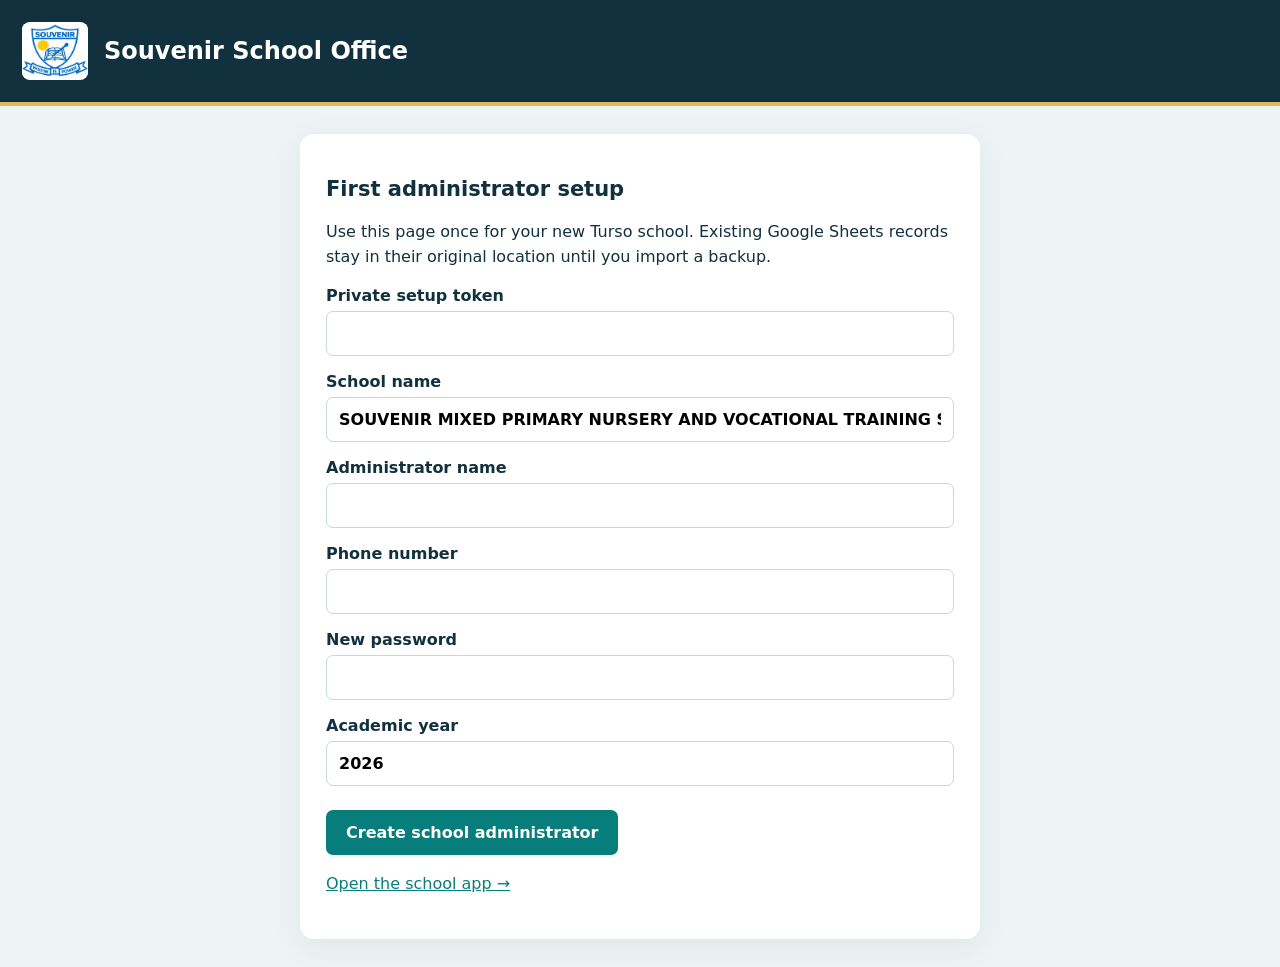
==== setup.html @ 9a5fa92a "Add files via upload" ====
<!doctype html><html lang="en"><head><meta charset="utf-8"><meta name="viewport" content="width=device-width,initial-scale=1"><title>Souvenir · First setup</title><style>
*{box-sizing:border-box}body{margin:0;background:#eef4f5;color:#12313e;font:16px system-ui,sans-serif}.top{background:#12313e;border-bottom:4px solid #dfb95b;padding:22px;color:white;display:flex;align-items:center;gap:16px}.top img{width:66px;height:58px;object-fit:contain;background:white;border-radius:8px}main{max-width:680px;margin:28px auto;padding:26px;background:white;border-radius:14px;box-shadow:0 8px 32px #12313e12}h1{font-size:24px;margin:0}h2{font-size:21px}p{line-height:1.6}label{display:block;font-weight:600;margin-top:16px}input{display:block;width:100%;padding:12px;border:1px solid #c8d7da;border-radius:7px;margin-top:6px;font:inherit}button{background:#087e7c;color:white;border:0;border-radius:7px;font:inherit;font-weight:600;padding:13px 20px;margin-top:24px;cursor:pointer}button:disabled{opacity:.6}#status{white-space:pre-wrap}a{color:#087e7c}@media(max-width:700px){main{margin:16px;padding:20px}.top{padding:16px}}
</style><script src="config.js"></script><script>window.STANDALONE_BOOT={appId:'souvenir-turso-v1'};</script><script src="client.js"></script></head><body><header class="top"><img src="assets/school-logo.jpg" alt="School crest"><h1>Souvenir School Office</h1></header><main><h2>First administrator setup</h2><p>Use this page once for your new Turso school. Existing Google Sheets records stay in their original location until you import a backup.</p><form id="setup"><label>Private setup token<input id="token" type="password" autocomplete="off" required minlength="32"></label><label>School name<input id="name" value="SOUVENIR MIXED PRIMARY NURSERY AND VOCATIONAL TRAINING SCHOOL" required></label><label>Administrator name<input id="admin" autocomplete="name" required></label><label>Phone number<input id="phone" type="tel" autocomplete="tel" required></label><label>New password<input id="password" type="password" autocomplete="new-password" minlength="8" maxlength="256" required></label><label>Academic year<input id="year" pattern="[0-9]{4}" required></label><button id="submit">Create school administrator</button></form><p id="status" role="status" aria-live="polite"></p><p><a href="index.html">Open the school app →</a></p></main><script>
year.value=String(new Date().getFullYear());document.getElementById('setup').onsubmit=async function(e){e.preventDefault();const button=document.getElementById('submit'),status=document.getElementById('status');button.disabled=true;try{
 const url=window.SOUVENIR_CONFIG?.apiUrl;if(!url||!url.startsWith('https://'))throw Error('Set apiUrl in config.js to your Worker HTTPS address first.');status.textContent='Creating your school. Please wait…';
 const salt=[...crypto.getRandomValues(new Uint8Array(32))].map(b=>b.toString(16).padStart(2,'0')).join('');const storedKey=await SouvenirPassword.deriveStoredKey(document.getElementById('password').value,salt);
 const r=await fetch(url.replace(/\/$/,'')+'/setup',{method:'POST',headers:{'Content-Type':'application/json','X-Setup-Token':document.getElementById('token').value},body:JSON.stringify({name:document.getElementById('name').value,admin:document.getElementById('admin').value,phone:document.getElementById('phone').value,year:document.getElementById('year').value,salt,storedKey})});const result=await r.json();if(result.error)throw Error(result.error.message);document.getElementById('password').value='';document.getElementById('token').value='';status.textContent='Success. Open the school app and sign in with the phone number and password you just chose.';
 }catch(error){status.textContent=error.message}finally{button.disabled=false}};
</script></body></html>
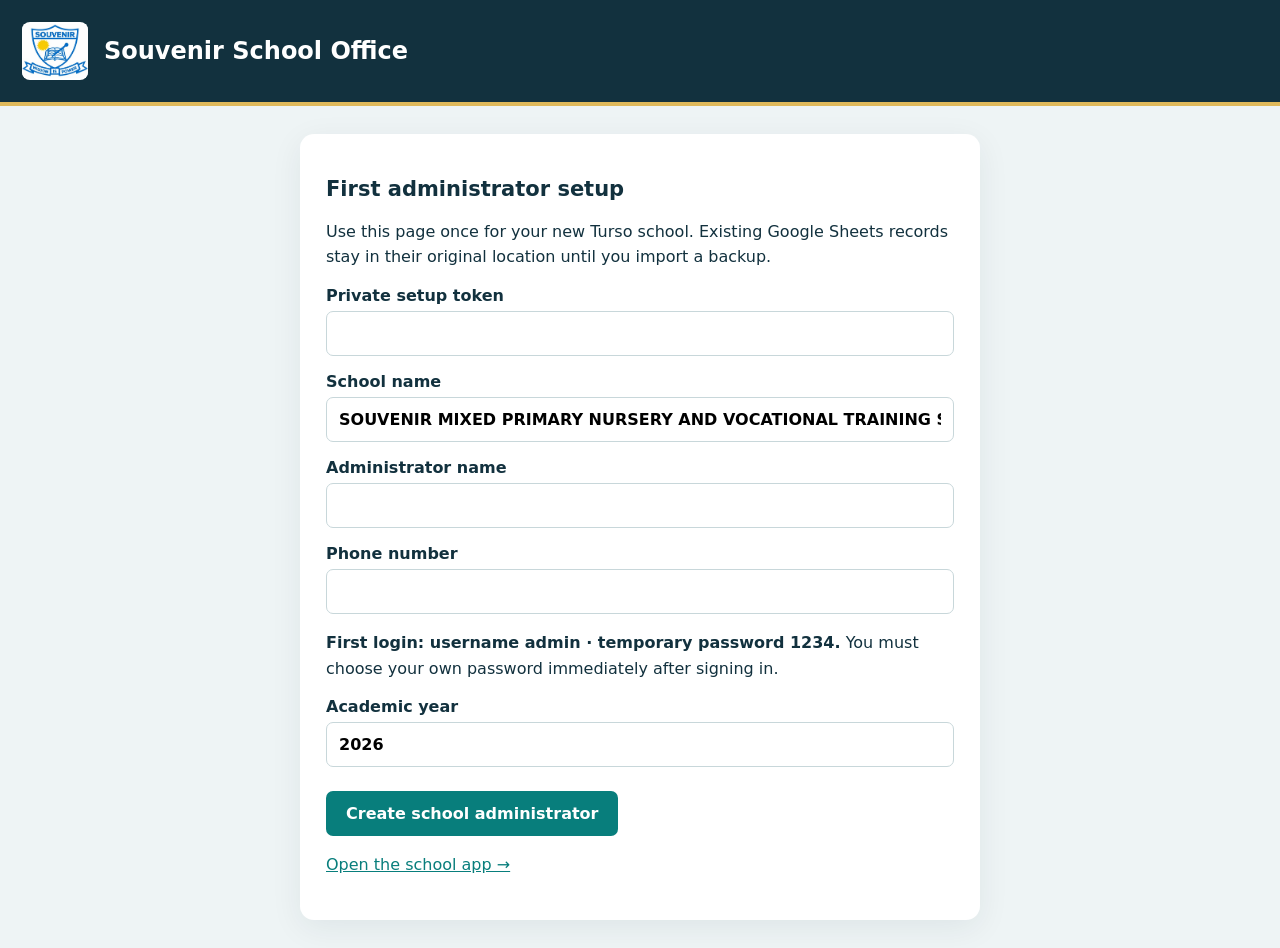
==== commit bab5a3c6: "Add files via upload" ====
--- a/setup.html
+++ b/setup.html
@@ -1,9 +1,9 @@
 <!doctype html><html lang="en"><head><meta charset="utf-8"><meta name="viewport" content="width=device-width,initial-scale=1"><title>Souvenir · First setup</title><style>
 *{box-sizing:border-box}body{margin:0;background:#eef4f5;color:#12313e;font:16px system-ui,sans-serif}.top{background:#12313e;border-bottom:4px solid #dfb95b;padding:22px;color:white;display:flex;align-items:center;gap:16px}.top img{width:66px;height:58px;object-fit:contain;background:white;border-radius:8px}main{max-width:680px;margin:28px auto;padding:26px;background:white;border-radius:14px;box-shadow:0 8px 32px #12313e12}h1{font-size:24px;margin:0}h2{font-size:21px}p{line-height:1.6}label{display:block;font-weight:600;margin-top:16px}input{display:block;width:100%;padding:12px;border:1px solid #c8d7da;border-radius:7px;margin-top:6px;font:inherit}button{background:#087e7c;color:white;border:0;border-radius:7px;font:inherit;font-weight:600;padding:13px 20px;margin-top:24px;cursor:pointer}button:disabled{opacity:.6}#status{white-space:pre-wrap}a{color:#087e7c}@media(max-width:700px){main{margin:16px;padding:20px}.top{padding:16px}}
-</style><script src="config.js"></script><script>window.STANDALONE_BOOT={appId:'souvenir-turso-v1'};</script><script src="client.js"></script></head><body><header class="top"><img src="assets/school-logo.jpg" alt="School crest"><h1>Souvenir School Office</h1></header><main><h2>First administrator setup</h2><p>Use this page once for your new Turso school. Existing Google Sheets records stay in their original location until you import a backup.</p><form id="setup"><label>Private setup token<input id="token" type="password" autocomplete="off" required minlength="32"></label><label>School name<input id="name" value="SOUVENIR MIXED PRIMARY NURSERY AND VOCATIONAL TRAINING SCHOOL" required></label><label>Administrator name<input id="admin" autocomplete="name" required></label><label>Phone number<input id="phone" type="tel" autocomplete="tel" required></label><label>New password<input id="password" type="password" autocomplete="new-password" minlength="8" maxlength="256" required></label><label>Academic year<input id="year" pattern="[0-9]{4}" required></label><button id="submit">Create school administrator</button></form><p id="status" role="status" aria-live="polite"></p><p><a href="index.html">Open the school app →</a></p></main><script>
+</style><script src="config.js"></script><script>window.STANDALONE_BOOT={appId:'souvenir-turso-v1'};</script><script src="client.js"></script></head><body><header class="top"><img src="assets/school-logo.jpg" alt="School crest"><h1>Souvenir School Office</h1></header><main><h2>First administrator setup</h2><p>Use this page once for your new Turso school. Existing Google Sheets records stay in their original location until you import a backup.</p><form id="setup"><label>Private setup token<input id="token" type="password" autocomplete="off" required minlength="32"></label><label>School name<input id="name" value="SOUVENIR MIXED PRIMARY NURSERY AND VOCATIONAL TRAINING SCHOOL" required></label><label>Administrator name<input id="admin" autocomplete="name" required></label><label>Phone number<input id="phone" type="tel" autocomplete="tel" required></label><p><b>First login: username admin · temporary password 1234.</b> You must choose your own password immediately after signing in.</p><label>Academic year<input id="year" pattern="[0-9]{4}" required></label><button id="submit">Create school administrator</button></form><p id="status" role="status" aria-live="polite"></p><p><a href="index.html">Open the school app →</a></p></main><script>
 year.value=String(new Date().getFullYear());document.getElementById('setup').onsubmit=async function(e){e.preventDefault();const button=document.getElementById('submit'),status=document.getElementById('status');button.disabled=true;try{
  const url=window.SOUVENIR_CONFIG?.apiUrl;if(!url||!url.startsWith('https://'))throw Error('Set apiUrl in config.js to your Worker HTTPS address first.');status.textContent='Creating your school. Please wait…';
- const salt=[...crypto.getRandomValues(new Uint8Array(32))].map(b=>b.toString(16).padStart(2,'0')).join('');const storedKey=await SouvenirPassword.deriveStoredKey(document.getElementById('password').value,salt);
- const r=await fetch(url.replace(/\/$/,'')+'/setup',{method:'POST',headers:{'Content-Type':'application/json','X-Setup-Token':document.getElementById('token').value},body:JSON.stringify({name:document.getElementById('name').value,admin:document.getElementById('admin').value,phone:document.getElementById('phone').value,year:document.getElementById('year').value,salt,storedKey})});const result=await r.json();if(result.error)throw Error(result.error.message);document.getElementById('password').value='';document.getElementById('token').value='';status.textContent='Success. Open the school app and sign in with the phone number and password you just chose.';
+ const salt=[...crypto.getRandomValues(new Uint8Array(32))].map(b=>b.toString(16).padStart(2,'0')).join('');const storedKey=await SouvenirPassword.deriveStoredKey('1234',salt);
+ const r=await fetch(url.replace(/\/$/,'')+'/setup',{method:'POST',headers:{'Content-Type':'application/json','X-Setup-Token':document.getElementById('token').value},body:JSON.stringify({name:document.getElementById('name').value,admin:document.getElementById('admin').value,phone:document.getElementById('phone').value,year:document.getElementById('year').value,temporaryAdmin:true,salt,storedKey})});const result=await r.json();if(result.error)throw Error(result.error.message);if(result.data?.activation)localStorage.setItem('souvenir-admin-activation-'+window.SOUVENIR_CONFIG.apiUrl,result.data.activation);document.getElementById('token').value='';status.textContent='Success. Open the school app. Sign in as admin with temporary password 1234, then choose your own password.';
  }catch(error){status.textContent=error.message}finally{button.disabled=false}};
 </script></body></html>
